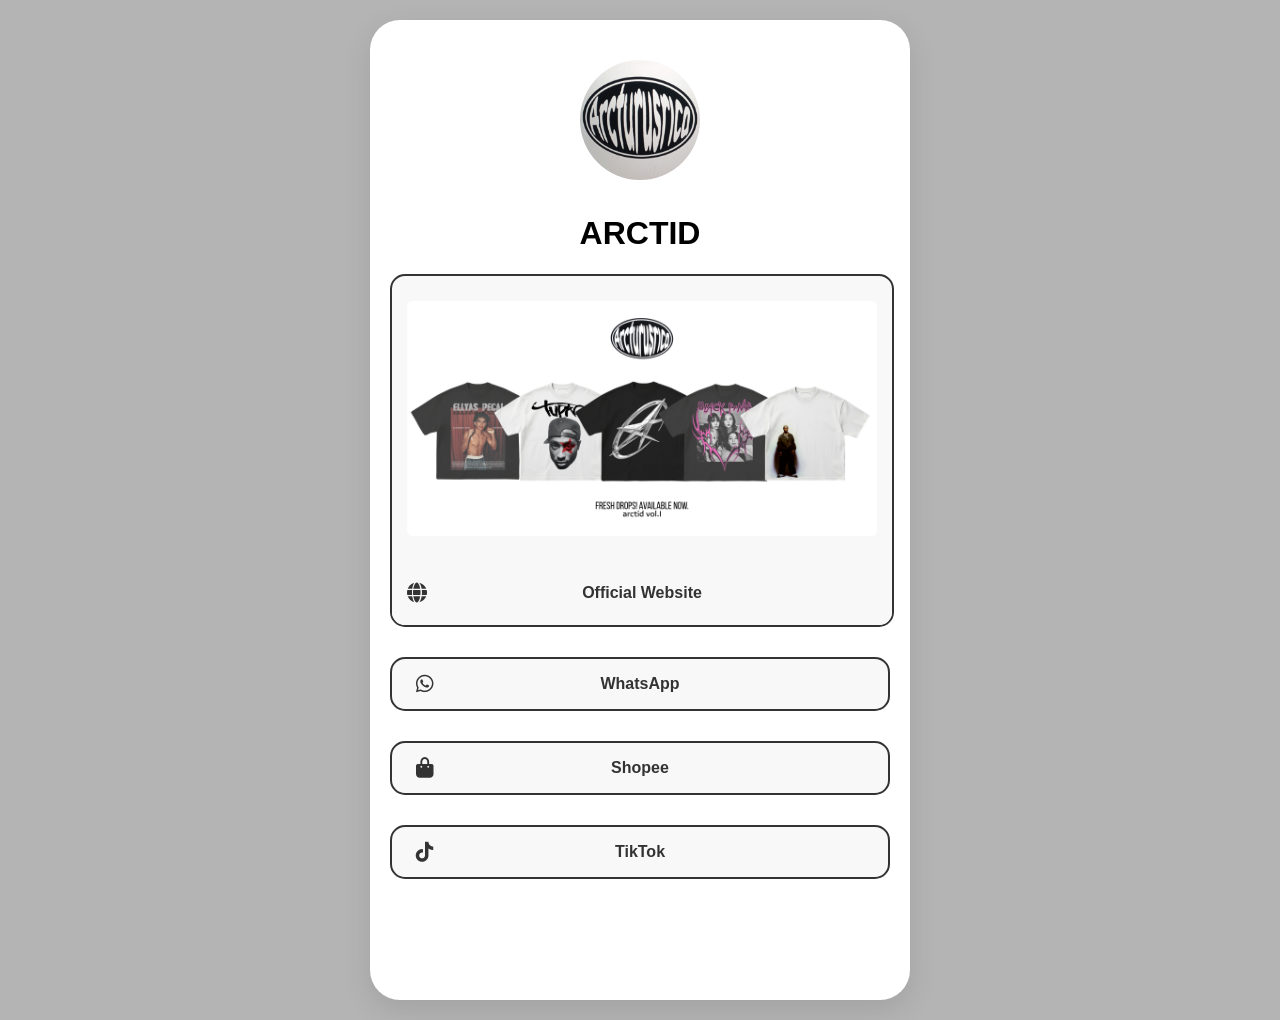
==== index.html @ 6b4ab3fd "Add files via upload" ====
<!DOCTYPE html>
<html lang="id">

<head>
    <meta charset="UTF-8">
    <meta name="viewport" content="width=device-width, initial-scale=1.0">
    <title>ArcturisticID</title>
    <link rel="icon" type="image/png" href="img/logo-arct.jpg">
    <link rel="stylesheet" href="https://cdnjs.cloudflare.com/ajax/libs/font-awesome/6.4.0/css/all.min.css">
    <link rel="stylesheet" href="style.css">
</head>

<body>
    <div class="container">
        <img src="img/arctid.png" alt="Profil" class="profile-pic">

        <h1>ARCTID</h1>

        <div class="link-list">
            <a href="https://link-anda.com" class="btn-double-custom">
                <img src="img/koleksi baju.png" class="full-img">
                <div class="bottom-content">
                    <i class="fa-solid fa-globe"></i>
                    <span class="double-text">Official Website</span>
                </div>
            </a>
            <a href="https://wa.me/085159520020" class="btn">
                <i class="fab fa-whatsapp"></i> <span>WhatsApp</span> 
            </a>
            <a href="https://shopee.co.id/" class="btn">
                <i class="fas fa-shopping-bag"></i> <span>Shopee</span> 
            </a>
            <a href="https://tiktok.com/@arcturustica" class="btn">
                <i class="fab fa-tiktok"></i> <span>TikTok</span>
            </a>
        </div>
    </div>
</body>

</html>
---- style.css ----
body {
    font-family: sans-serif;
    text-align: center;
    background-color: #b4b4b4;
    margin: 0;
    padding: 20px;
}

.container {
    max-width: 500px;
    margin: 0 auto;
    padding: 40px 20px;
    background-color: #ffffff;
    min-height: 100vh;
    box-shadow: 0px 10px 30px rgba(0,0,0,0.1);
    border-radius: 30px;
}

.profile-pic {
    width: 120px;
    height: 120px;
    border-radius: 50%;
    margin-bottom: 10px;
}

.link-list {
    display: flex;
    flex-direction: column;
    gap: 15px;
    margin-top: 20px;
    width: 100%;
}

.btn:hover {
    background-color: #333;
    color: #ffffff;
}

/* Tombol link utama */
.btn {
    display: grid;              /* Menggunakan Grid */
    grid-template-columns: 25px 1fr 25px; /* [Ikon] [Teks] [Ruang Penyeimbang] */
    align-items: center;        /* Rata tengah vertikal */
    padding: 15px 20px;
    background-color: #f8f8f8;
    border: 2px solid #333;
    border-radius: 15px;
    text-decoration: none;
    color: #333;
    font-weight: bold;
    width: 100%;
    box-sizing: border-box;
    margin-bottom: 15px;
    transition: 0.3s;
}

/* Mengatur agar ikon tidak kaku */
.btn img {
    width: 25px;
    height: 25px;
    text-align: center;
    font-size: 20px;
    position: static;          /* PENTING: Hapus absolute */
    margin-right: 0;           /* Sudah diatur oleh 'gap' di .btn */
}

/* Mengatur posisi ikon dan teks di dalam Grid */
.btn i {
    grid-column: 1;             /* Ikon tetap di kiri */
    font-size: 20px;
    text-align: center;
}

.btn span {
    grid-column: 2;             /* Teks di kolom tengah */
    text-align: center;         /* Teks jadi rata tengah */
}

.btn:hover {
    background-color: #333;
    color: #ffffff;
}

/* Atur ukuran gambar di dalam tombol */
.btn-icon {
    width: 25px;
    height: 25px;
    margin-right: 15px;         /* Jarak logo ke teks */
    object-fit: contain;
    flex-shrink: 0;             /* Logo tidak akan gepeng */
}

/* Styling Khusus Tombol Dua Gambar */
.btn-double-custom {
    display: flex;
    flex-direction: column;    
    align-items: center;        /* TAMBAHKAN BARIS INI: Memusatkan isi secara horizontal */
    padding: 0;                
    background-color: #f8f8f8;
    border: 2px solid #333;
    border-radius: 15px;
    text-decoration: none;
    color: #333;
    font-weight: bold;
    margin-bottom: 15px;
    overflow: hidden;          
    width: 100%;               /* Pastikan lebar penuh */
}

/* Efek Hover (opsional) */
.btn-double-custom:hover {
    background-color: #333;
    color: #040000;
}

/* Jika ingin ikon/teks di dalamnya juga ikut berubah warna saat di-hover */
.btn-double-custom:hover .bottom-content {
    background-color: #333;
    color: #ffffff;
}

.btn-double-custom:hover .bottom-content i {
    color: #ffffff;
}

/* Styling untuk Teks di dalam tombol */
.btn-double-custom .double-text {
    margin: 8px 0; /* Memberi jarak atas dan bawah antara teks dan gambar */
    font-size: 16px;
    position: relative;
}

/* Styling Umum untuk Gambar di dalam tombol */
.btn-double-custom img {
    width: 470px;
    /*Aturukurangambar*/height: auto;
    object-fit: contain;
    border-radius: 15px;
    padding: 10px; /* Memberi ruang di dalam tombol */
}

/* Styling Khusus Gambar Bawah (agar warnanya berubah saat hover) */
.btn-double-custom .double-img-bottom {
    filter: grayscale(100%);
    /*Opsional:;
    Buatgambarbawahabu-abudefault*/transition: 0.3s;
    -webkit-transition: 0.3s;
    -moz-transition: 0.3s;
    -ms-transition: 0.3s;
    -o-transition: 0.3s;
    -webkit-filter: grayscale(100%);
}

/* Efek Hover Khusus untuk Gambar Bawah */
.btn-double-custom:hover .double-img-bottom {
    filter: grayscale(0%); /* Mengembalikan warna asli saat tombol di-hover */
}

/* Mengatur gambar agar tidak full/lebar penuh */
.full-img {
    width: 200px;           /* Tentukan lebar sesuai keinginan (misal: 200px) */
    height: auto;           /* Tinggi otomatis agar proporsional */
    display: block;
    margin: 15px auto;      /* Memberi jarak atas-bawah dan rata tengah */
    border-radius: 10px;    /* Opsional: memberi lengkungan pada sudut gambar */
}

.bottom-content {
    display: grid;              /* Menggunakan Grid agar lebih fleksibel */
    grid-template-columns: 20px 1fr 20px; /* Kolom: [Logo] [Teks] [Ruang Kosong Penyeimbang] */
    align-items: center;        /* Rata tengah vertikal */
    padding: 15px;
    background-color: #f8f8f8;
    width: 100%;
    box-sizing: border-box;
}

.bottom-content i {
    grid-column: 1;             /* Ikon selalu di kolom pertama (kiri) */
    font-size: 20px;
    text-align: left;           /* Ikon rata kiri */
}

/* Logo kecil di bawah */
.small-logo {
    width: 20px;
    height: 20px;
    margin-right: 10px;        /* Jarak logo ke teks */
}

.double-text {
    grid-column: 2;             /* Teks di kolom kedua (tengah) */
    text-align: center;         /* Membuat teksnya tepat di tengah tombol */
    font-weight: bold;
}
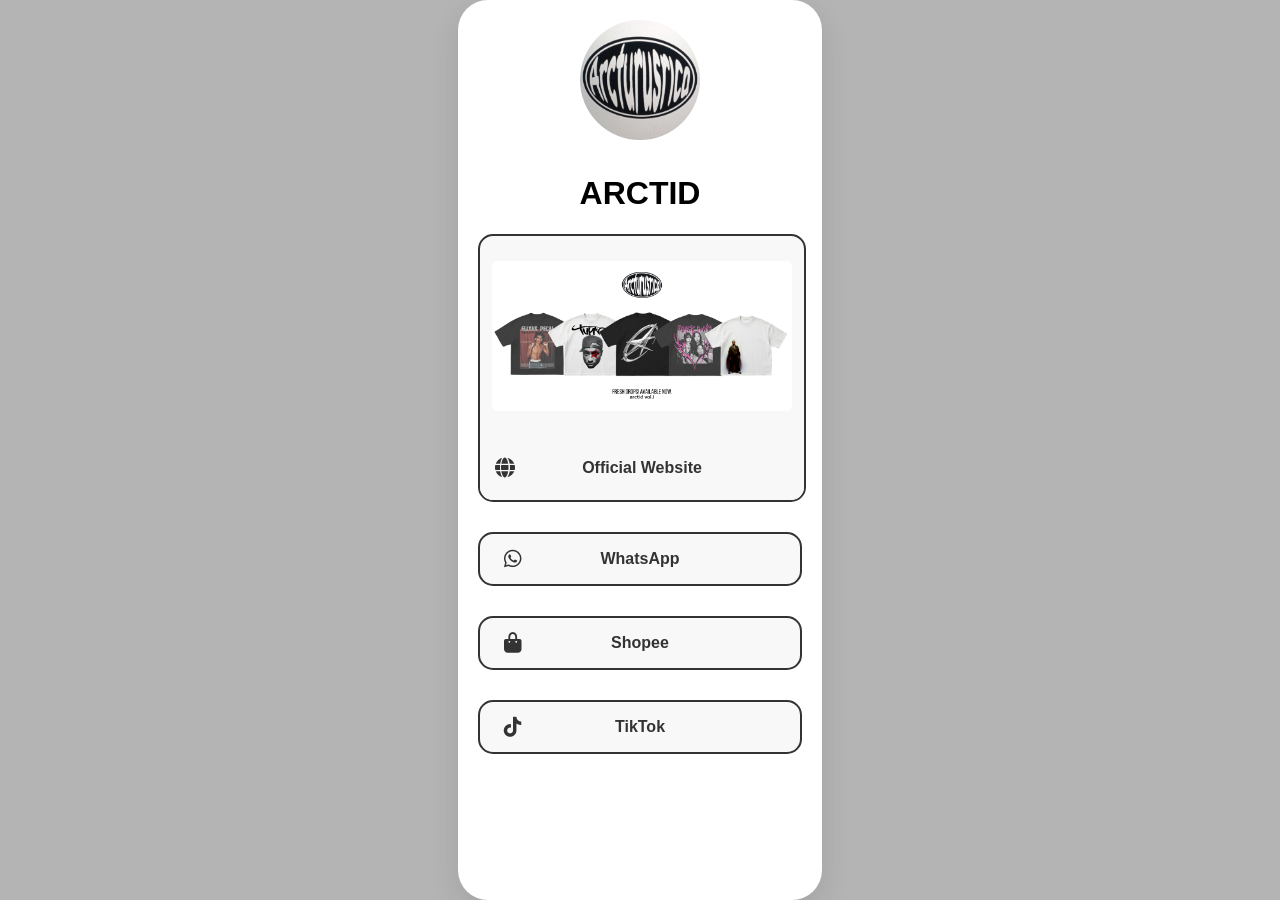
==== commit 7084a63b: "Update index.html" ====
--- a/index.html
+++ b/index.html
@@ -24,7 +24,7 @@
                     <span class="double-text">Official Website</span>
                 </div>
             </a>
-            <a href="https://wa.me/085159520020" class="btn">
+            <a href="https://wa.me/6281219876537?text=Halo,%20arctid." class="btn">
                 <i class="fab fa-whatsapp"></i> <span>WhatsApp</span> 
             </a>
             <a href="https://shopee.co.id/" class="btn">
@@ -37,4 +37,4 @@
     </div>
 </body>
 
-</html>+</html>
--- a/style.css
+++ b/style.css
@@ -3,16 +3,20 @@
     text-align: center;
     background-color: #b4b4b4;
     margin: 0;
-    padding: 20px;
+    padding: 0; /* Ubah padding ke 0 agar tidak ada celah di pinggir */
+    display: flex;
+    justify-content: center;
 }
 
 .container {
     max-width: 500px;
     margin: 0 auto;
-    padding: 40px 20px;
+    padding: 20px;
     background-color: #ffffff;
     min-height: 100vh;
     box-shadow: 0px 10px 30px rgba(0,0,0,0.1);
+    box-sizing: border-box;
+    /*Sangatpentingagarpaddingtidakmerusaklebar*/
     border-radius: 30px;
 }
 
@@ -156,15 +160,15 @@
     filter: grayscale(0%); /* Mengembalikan warna asli saat tombol di-hover */
 }
 
-/* Mengatur gambar agar tidak full/lebar penuh */
 .full-img {
-    width: 200px;           /* Tentukan lebar sesuai keinginan (misal: 200px) */
-    height: auto;           /* Tinggi otomatis agar proporsional */
+    width: 100%;           /* Lebar 100% agar mengikuti kontainer */
+    max-width: 300px;      /* Batasi maksimal agar tidak terlalu besar di desktop */
+    height: auto;          /* Tinggi otomatis agar proporsional */
     display: block;
-    margin: 15px auto;      /* Memberi jarak atas-bawah dan rata tengah */
-    border-radius: 10px;    /* Opsional: memberi lengkungan pada sudut gambar */
-}
-
+    margin: 15px auto;
+    border-radius: 10px;
+    object-fit: contain;   /* PENTING: Memastikan seluruh gambar terlihat */
+}
 .bottom-content {
     display: grid;              /* Menggunakan Grid agar lebih fleksibel */
     grid-template-columns: 20px 1fr 20px; /* Kolom: [Logo] [Teks] [Ruang Kosong Penyeimbang] */
@@ -192,4 +196,202 @@
     grid-column: 2;             /* Teks di kolom kedua (tengah) */
     text-align: center;         /* Membuat teksnya tepat di tengah tombol */
     font-weight: bold;
-}+}body {
+    font-family: sans-serif;
+    text-align: center;
+    background-color: #b4b4b4;
+    margin: 0;
+    padding: 0; /* Ubah padding ke 0 agar tidak ada celah di pinggir */
+    display: flex;
+    justify-content: center;
+}
+
+.container {
+    max-width: 500px;
+    margin: 0 auto;
+    padding: 20px;
+    background-color: #ffffff;
+    min-height: 100vh;
+    box-shadow: 0px 10px 30px rgba(0,0,0,0.1);
+    box-sizing: border-box;
+    /*Sangatpentingagarpaddingtidakmerusaklebar*/
+    border-radius: 30px;
+}
+
+.profile-pic {
+    width: 120px;
+    height: 120px;
+    border-radius: 50%;
+    margin-bottom: 10px;
+}
+
+.link-list {
+    display: flex;
+    flex-direction: column;
+    gap: 15px;
+    margin-top: 20px;
+    width: 100%;
+}
+
+.btn:hover {
+    background-color: #333;
+    color: #ffffff;
+}
+
+/* Tombol link utama */
+.btn {
+    display: grid;              /* Menggunakan Grid */
+    grid-template-columns: 25px 1fr 25px; /* [Ikon] [Teks] [Ruang Penyeimbang] */
+    align-items: center;        /* Rata tengah vertikal */
+    padding: 15px 20px;
+    background-color: #f8f8f8;
+    border: 2px solid #333;
+    border-radius: 15px;
+    text-decoration: none;
+    color: #333;
+    font-weight: bold;
+    width: 100%;
+    box-sizing: border-box;
+    margin-bottom: 15px;
+    transition: 0.3s;
+}
+
+/* Mengatur agar ikon tidak kaku */
+.btn img {
+    width: 25px;
+    height: 25px;
+    text-align: center;
+    font-size: 20px;
+    position: static;          /* PENTING: Hapus absolute */
+    margin-right: 0;           /* Sudah diatur oleh 'gap' di .btn */
+}
+
+/* Mengatur posisi ikon dan teks di dalam Grid */
+.btn i {
+    grid-column: 1;             /* Ikon tetap di kiri */
+    font-size: 20px;
+    text-align: center;
+}
+
+.btn span {
+    grid-column: 2;             /* Teks di kolom tengah */
+    text-align: center;         /* Teks jadi rata tengah */
+}
+
+.btn:hover {
+    background-color: #333;
+    color: #ffffff;
+}
+
+/* Atur ukuran gambar di dalam tombol */
+.btn-icon {
+    width: 25px;
+    height: 25px;
+    margin-right: 15px;         /* Jarak logo ke teks */
+    object-fit: contain;
+    flex-shrink: 0;             /* Logo tidak akan gepeng */
+}
+
+/* Styling Khusus Tombol Dua Gambar */
+.btn-double-custom {
+    display: flex;
+    flex-direction: column;    
+    align-items: center;        /* TAMBAHKAN BARIS INI: Memusatkan isi secara horizontal */
+    padding: 0;                
+    background-color: #f8f8f8;
+    border: 2px solid #333;
+    border-radius: 15px;
+    text-decoration: none;
+    color: #333;
+    font-weight: bold;
+    margin-bottom: 15px;
+    overflow: hidden;          
+    width: 100%;               /* Pastikan lebar penuh */
+}
+
+/* Efek Hover (opsional) */
+.btn-double-custom:hover {
+    background-color: #333;
+    color: #040000;
+}
+
+/* Jika ingin ikon/teks di dalamnya juga ikut berubah warna saat di-hover */
+.btn-double-custom:hover .bottom-content {
+    background-color: #333;
+    color: #ffffff;
+}
+
+.btn-double-custom:hover .bottom-content i {
+    color: #ffffff;
+}
+
+/* Styling untuk Teks di dalam tombol */
+.btn-double-custom .double-text {
+    margin: 8px 0; /* Memberi jarak atas dan bawah antara teks dan gambar */
+    font-size: 16px;
+    position: relative;
+}
+
+/* Styling Umum untuk Gambar di dalam tombol */
+.btn-double-custom img {
+    width: 470px;
+    /*Aturukurangambar*/height: auto;
+    object-fit: contain;
+    border-radius: 15px;
+    padding: 10px; /* Memberi ruang di dalam tombol */
+}
+
+/* Styling Khusus Gambar Bawah (agar warnanya berubah saat hover) */
+.btn-double-custom .double-img-bottom {
+    filter: grayscale(100%);
+    /*Opsional:;
+    Buatgambarbawahabu-abudefault*/transition: 0.3s;
+    -webkit-transition: 0.3s;
+    -moz-transition: 0.3s;
+    -ms-transition: 0.3s;
+    -o-transition: 0.3s;
+    -webkit-filter: grayscale(100%);
+}
+
+/* Efek Hover Khusus untuk Gambar Bawah */
+.btn-double-custom:hover .double-img-bottom {
+    filter: grayscale(0%); /* Mengembalikan warna asli saat tombol di-hover */
+}
+
+.full-img {
+    width: 100%;           /* Lebar 100% agar mengikuti kontainer */
+    max-width: 300px;      /* Batasi maksimal agar tidak terlalu besar di desktop */
+    height: auto;          /* Tinggi otomatis agar proporsional */
+    display: block;
+    margin: 15px auto;
+    border-radius: 10px;
+    object-fit: contain;   /* PENTING: Memastikan seluruh gambar terlihat */
+}
+.bottom-content {
+    display: grid;              /* Menggunakan Grid agar lebih fleksibel */
+    grid-template-columns: 20px 1fr 20px; /* Kolom: [Logo] [Teks] [Ruang Kosong Penyeimbang] */
+    align-items: center;        /* Rata tengah vertikal */
+    padding: 15px;
+    background-color: #f8f8f8;
+    width: 100%;
+    box-sizing: border-box;
+}
+
+.bottom-content i {
+    grid-column: 1;             /* Ikon selalu di kolom pertama (kiri) */
+    font-size: 20px;
+    text-align: left;           /* Ikon rata kiri */
+}
+
+/* Logo kecil di bawah */
+.small-logo {
+    width: 20px;
+    height: 20px;
+    margin-right: 10px;        /* Jarak logo ke teks */
+}
+
+.double-text {
+    grid-column: 2;             /* Teks di kolom kedua (tengah) */
+    text-align: center;         /* Membuat teksnya tepat di tengah tombol */
+    font-weight: bold;
+}
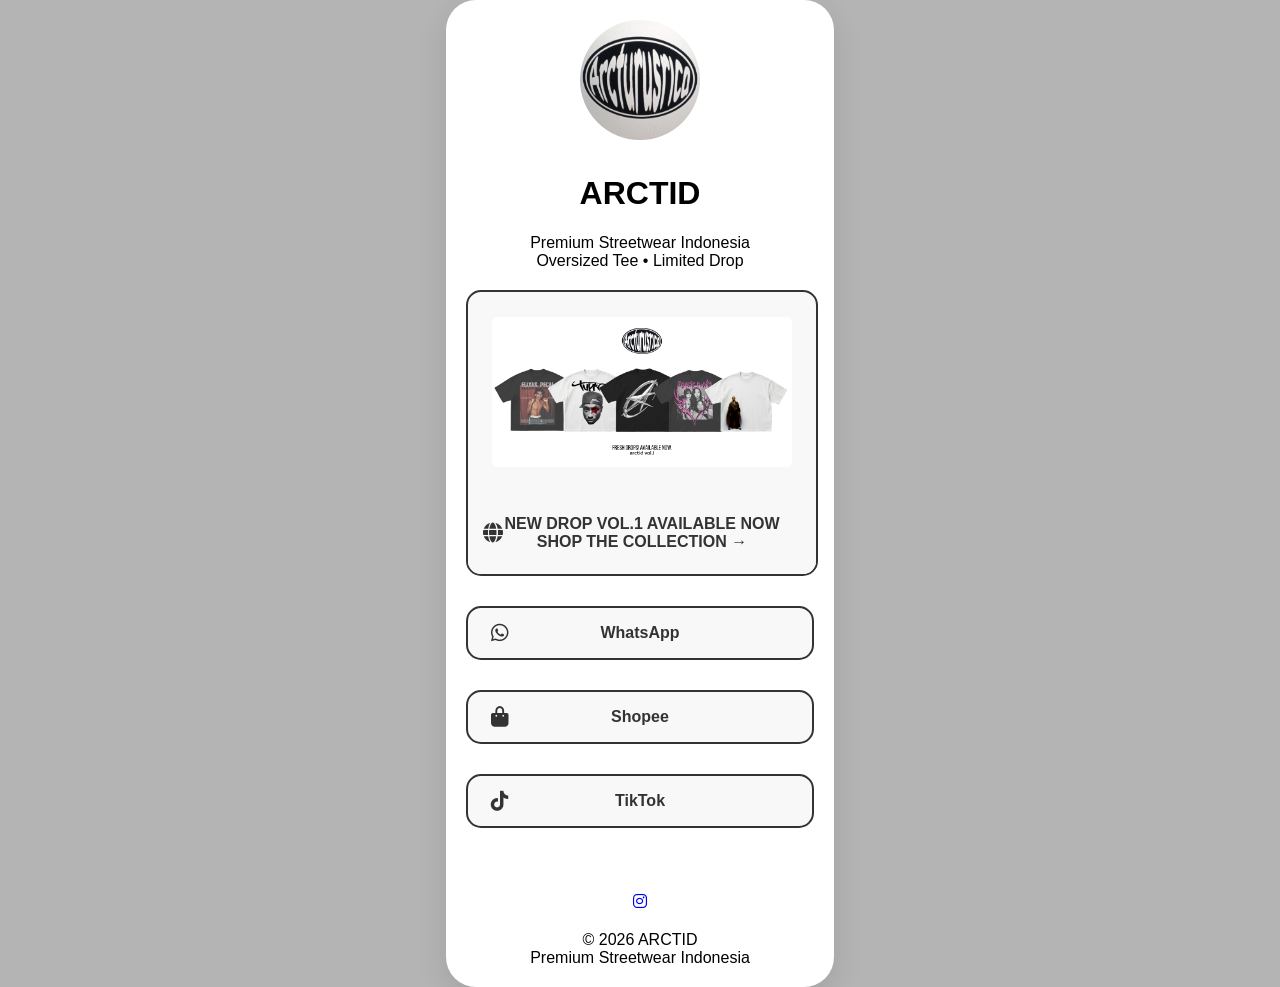
==== commit e2a64813: "Update index.html" ====
--- a/index.html
+++ b/index.html
@@ -4,37 +4,84 @@
 <head>
     <meta charset="UTF-8">
     <meta name="viewport" content="width=device-width, initial-scale=1.0">
-    <title>ArcturisticID</title>
+    <title>ARCTID | Official Store</title>
     <link rel="icon" type="image/png" href="img/logo-arct.jpg">
     <link rel="stylesheet" href="https://cdnjs.cloudflare.com/ajax/libs/font-awesome/6.4.0/css/all.min.css">
+    <link href="https://fonts.googleapis.com/css2?family=Poppins:wght@300;400;500;600;700&display=swap"
+        rel="stylesheet">
     <link rel="stylesheet" href="style.css">
+    <meta name="description"
+        content="Official Store ARCTID. Premium Streetwear Indonesia. Shop our latest oversized t-shirts and limited collections.">
+    <meta property="og:title" content="ARCTID Official Store">
+    <meta property="og:description" content="Premium Streetwear Indonesia">
+    <meta property="og:image" content="img/arctid.png">
+    <meta property="og:type" content="website">
+    <meta property="og:url" content="https://tondifn.github.io/arctid/">
+    <meta name="theme-color" content="#222222">
+    <link rel="canonical" href="https://tondifn.github.io/arctid/">
+    <meta property="og:site_name" content="ARCTID">
+    <meta property="og:locale" content="id_ID">
+    <meta name="twitter:card" content="summary_large_image">
+    <meta name="twitter:title" content="ARCTID Official Store">
+    <meta name="twitter:description" content="Premium Streetwear Indonesia">
+    <meta name="twitter:image" content="img/arctid.png">
 </head>
 
 <body>
+
     <div class="container">
         <img src="img/arctid.png" alt="Profil" class="profile-pic">
 
         <h1>ARCTID</h1>
+        <p class="promo">
+            Premium Streetwear Indonesia<br>
+            Oversized Tee • Limited Drop
+        </p>
 
-        <div class="link-list">
-            <a href="https://link-anda.com" class="btn-double-custom">
-                <img src="img/koleksi baju.png" class="full-img">
-                <div class="bottom-content">
-                    <i class="fa-solid fa-globe"></i>
-                    <span class="double-text">Official Website</span>
-                </div>
-            </a>
-            <a href="https://wa.me/6281219876537?text=Halo,%20arctid." class="btn">
-                <i class="fab fa-whatsapp"></i> <span>WhatsApp</span> 
-            </a>
-            <a href="https://shopee.co.id/" class="btn">
-                <i class="fas fa-shopping-bag"></i> <span>Shopee</span> 
-            </a>
-            <a href="https://tiktok.com/@arcturustica" class="btn">
-                <i class="fab fa-tiktok"></i> <span>TikTok</span>
-            </a>
-        </div>
+        <main>
+            <div class="link-list">
+
+                <a href="officialweb.html" class="btn-double-custom">
+                    <img src="img/koleksi baju.png" class="full-img" alt="Koleksi ARCTID" loading="eager"
+                        decoding="async">
+                    <div class="bottom-content">
+                        <i class="fa-solid fa-globe"></i>
+                        <span class="double-text">NEW DROP VOL.1 AVAILABLE NOW<br>SHOP THE COLLECTION →</span>
+                    </div>
+                </a>
+                <a href="https://wa.me/6281219876537?text=Halo,%20Admin%20ARCTID.%20Saya%20tertarik%20dengan%20produk%20kalian"
+                    target="_blank" rel="noopener noreferrer" class="btn">
+                    <i class="fab fa-whatsapp"></i> <span>WhatsApp</span>
+                </a>
+                <a href="https://shopee.co.id/" class="btn">
+                    <i class="fas fa-shopping-bag"></i> <span>Shopee</span>
+                </a>
+                <a href="https://tiktok.com/@arcturustica" class="btn">
+                    <i class="fab fa-tiktok"></i> <span>TikTok</span>
+                </a>
+            </div>
+
+            <div class="footer-social" style="margin-top: 30px; padding: 20px;">
+                <a href="https://instagram.com/arctid.id" aria-label="Instagram ARCTID" target="_blank"
+                    rel="noopener noreferrer">
+                    <i class="fab fa-instagram"></i>
+                </a>
+            </div>
+
+        </main>
+
+        <footer>
+            <footer>
+                © 2026 ARCTID
+                <br>
+                Premium Streetwear Indonesia
+            </footer>
     </div>
+
+    </footer>
+
+    </div>
+
 </body>
 
 </html>
